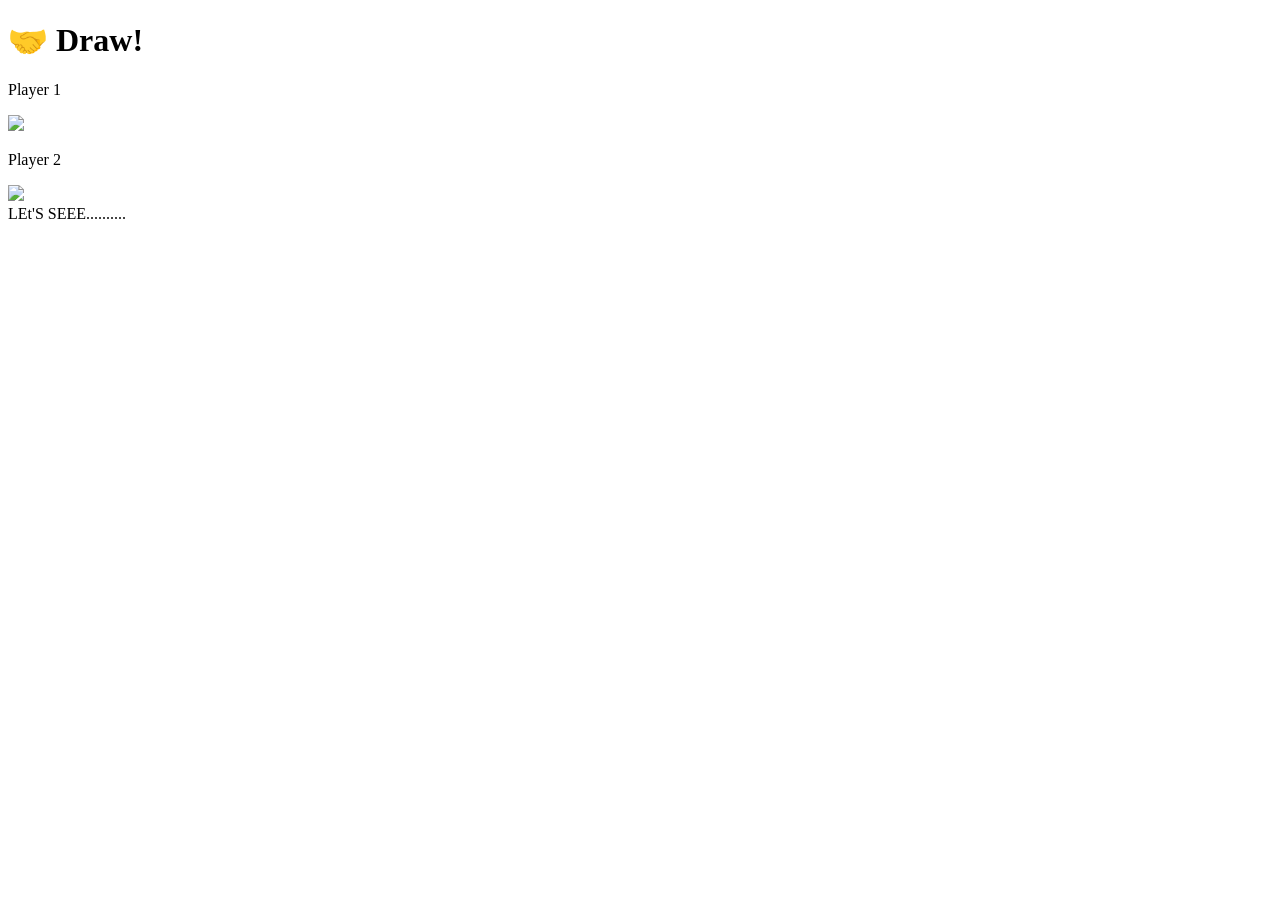
==== Dicee+Challenge+-+Starting+Files/dicee.html @ 17062300 "Add files via upload" ====
<!DOCTYPE html>
<html lang="en" dir="ltr">
  <head>
    <meta charset="utf-8" />
    <title>Dicee</title>
    <link rel="stylesheet" href="styles.css" />
    <link
      href="https://fonts.googleapis.com/css?family=Indie+Flower|Lobster"
      rel="stylesheet"
    />
  </head>
  <body>
    <div class="container">
      <h1>Refresh Me</h1>

      <div class="dice">
        <p>Player 1</p>
        <img class="img1" src="/images/dice6.png" />
      </div>

      <div class="dice">
        <p>Player 2</p>
        <img class="img2" src="/images/dice6.png" />
      </div>
    </div>

    <footer>LEt'S SEEE..........</footer>
    <script src = "index.js"></script>
  </body>
</html>
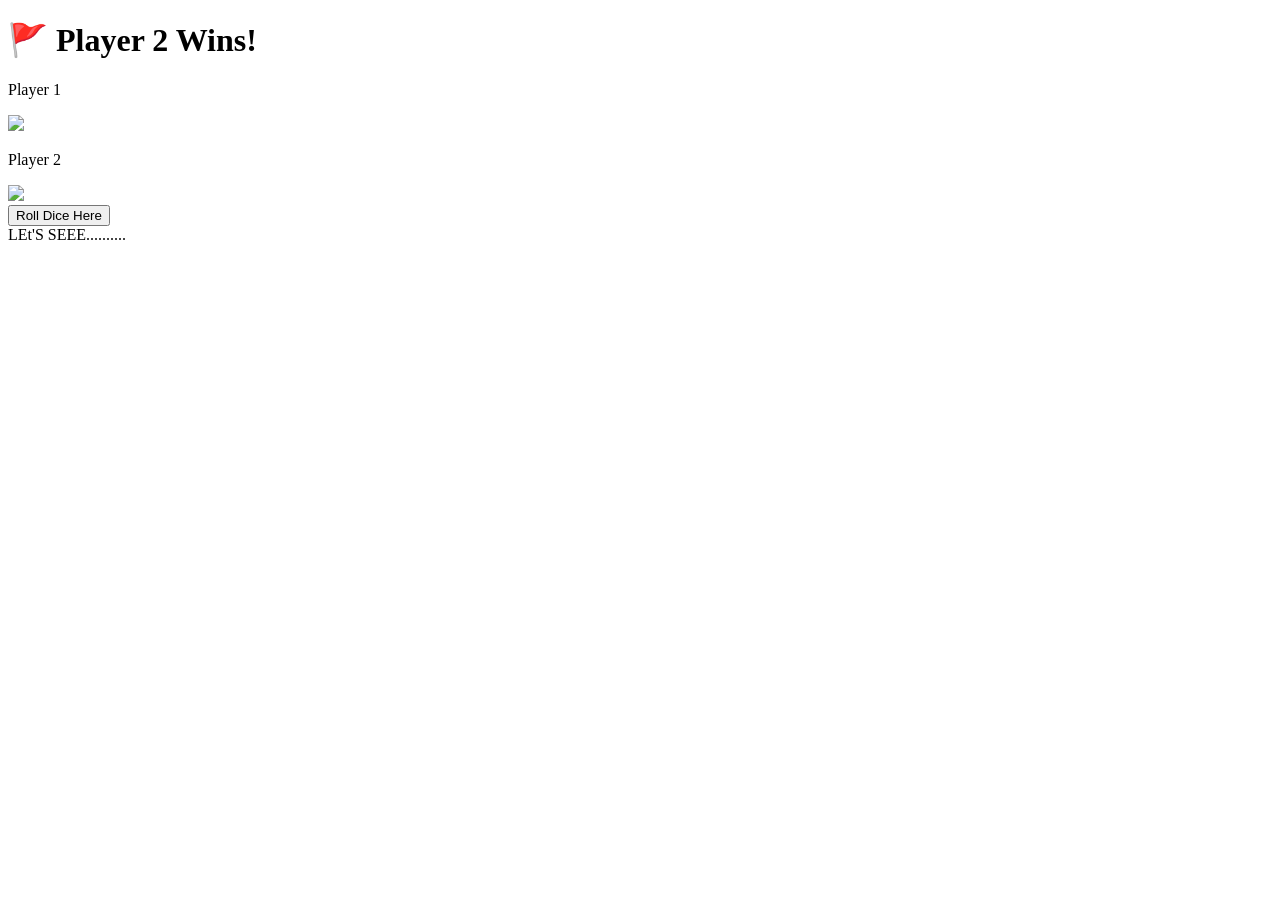
==== commit 03756072: "Add 'Roll Dice Here' button to dicee.html" ====
--- a/Dicee+Challenge+-+Starting+Files/dicee.html
+++ b/Dicee+Challenge+-+Starting+Files/dicee.html
@@ -23,6 +23,7 @@
         <img class="img2" src="/images/dice6.png" />
       </div>
     </div>
+     <button class ="btn">Roll Dice Here</button>
 
     <footer>LEt'S SEEE..........</footer>
     <script src = "index.js"></script>
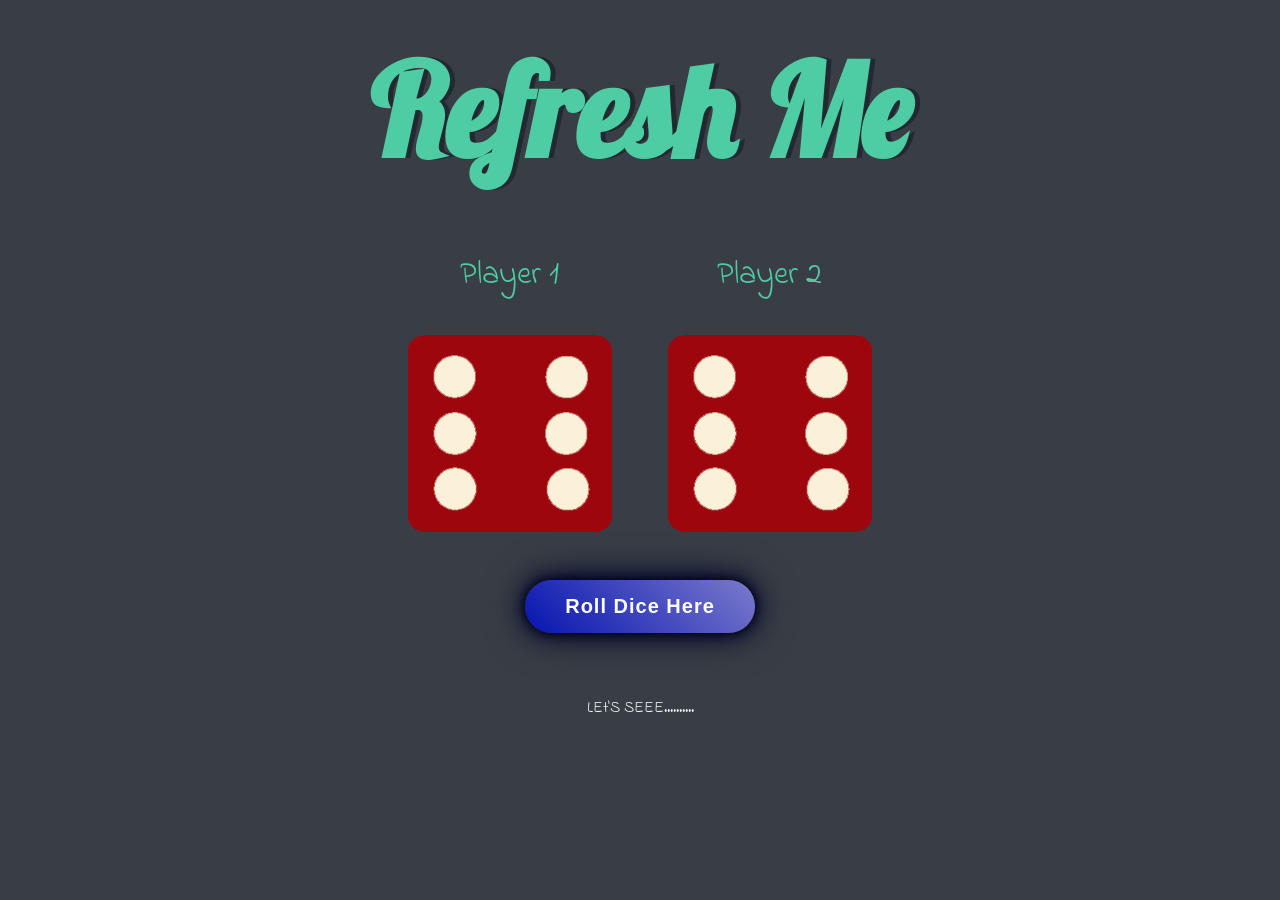
==== commit 5a468ca0: "Update dicee.html" ====
--- a/Dicee+Challenge+-+Starting+Files/dicee.html
+++ b/Dicee+Challenge+-+Starting+Files/dicee.html
@@ -15,12 +15,12 @@
 
       <div class="dice">
         <p>Player 1</p>
-        <img class="img1" src="/images/dice6.png" />
+        <img class="img1" src="images/dice6.png" />
       </div>
 
       <div class="dice">
         <p>Player 2</p>
-        <img class="img2" src="/images/dice6.png" />
+        <img class="img2" src="images/dice6.png" />
       </div>
     </div>
      <button class ="btn">Roll Dice Here</button>
--- a/Dicee+Challenge+-+Starting+Files/styles.css
+++ b/Dicee+Challenge+-+Starting+Files/styles.css
@@ -0,0 +1,69 @@
+.container {
+  width: 70%;
+  margin: auto;
+  text-align: center;
+}
+
+.dice {
+  text-align: center;
+  display: inline-block;
+
+}
+
+body {
+  background-color: #393E46;
+}
+
+h1 {
+  margin: 30px;
+  font-family: 'Lobster', cursive;
+  text-shadow: 5px 0 #232931;
+  font-size: 8rem;
+  color: #4ECCA3;
+}
+
+p {
+  font-size: 2rem;
+  color: #4ECCA3;
+  font-family: 'Indie Flower', cursive;
+}
+
+img {
+  width: 80%;
+}
+
+footer {
+  margin-top: 5%;
+  color: #EEEEEE;
+  text-align: center;
+  font-family: 'Indie Flower', cursive;
+
+}
+.btn{
+   margin-top: 40px;
+    padding: 15px 40px;
+    font-size: 20px;
+    font-weight: bold;
+    color: #fff;
+    background: linear-gradient(45deg, #0614b1, #7a7acb);
+    border: none;
+    border-radius: 50px;
+    cursor: pointer;
+    letter-spacing: 1px;
+    transition: all 0.3s ease;
+     display: block;
+    margin: 40px auto;
+    
+    
+    /* Glow effect */
+    box-shadow: 0 0 10px #01040a, 0 0 20px #020239, 0 0 40px #010b28;
+}
+.btn:hover {
+    transform: scale(1.1);
+    box-shadow: 0 0 20px #410dc5, 0 0 40px #3333ff, 0 0 80px #0d042c;
+}
+
+/* Click effect */
+.btn:active {
+    transform: scale(0.95);
+}
